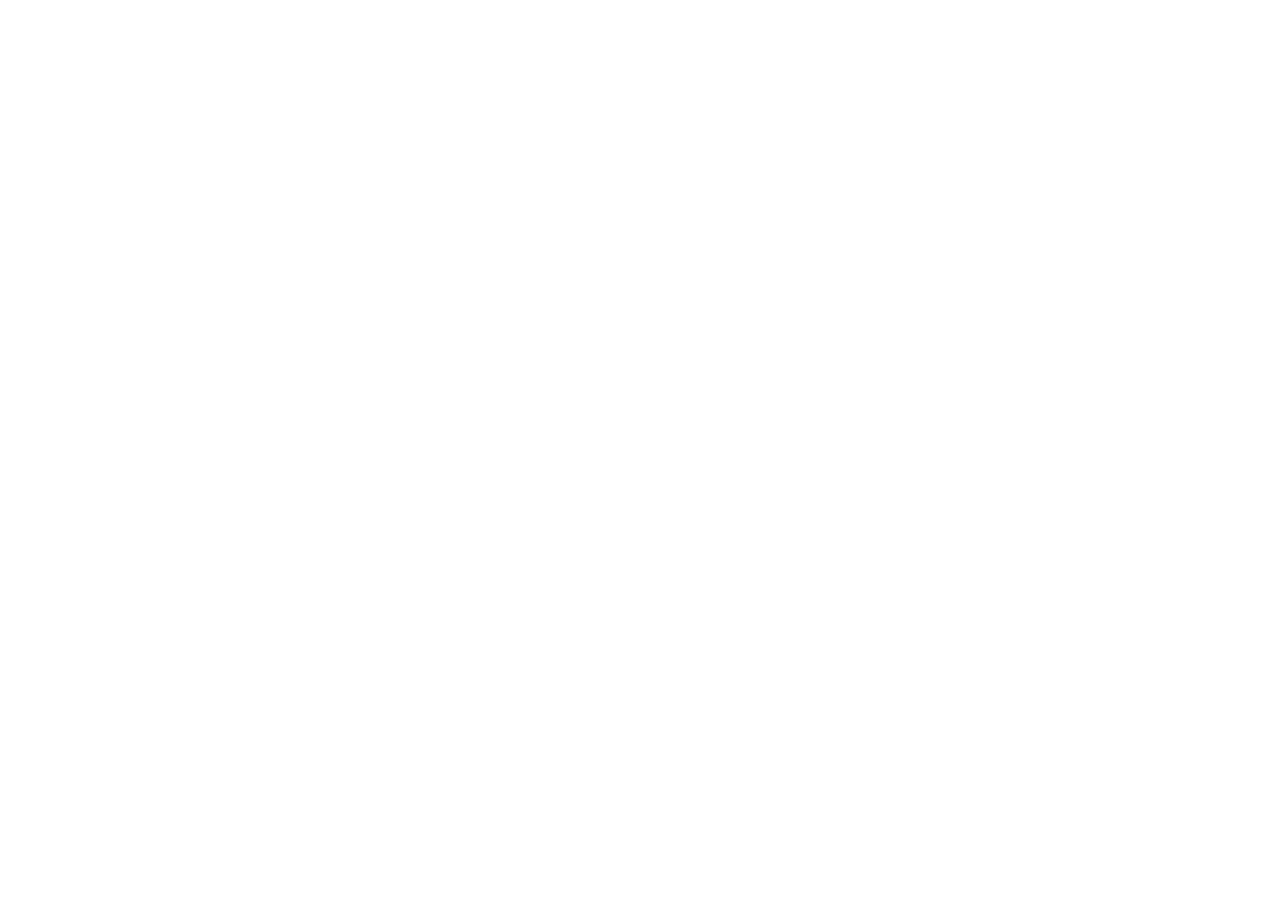
==== random-jokes/index.html @ 66a2a2db "init: add basic file structure" ====
<!DOCTYPE html>
<html lang="en">

<head>
  <meta charset="UTF-8">
  <meta http-equiv="X-UA-Compatible" content="IE=edge">
  <meta name="viewport" content="width=device-width, initial-scale=1.0">
  <title>Random Jokes</title>
</head>

<body>

</body>

</html>
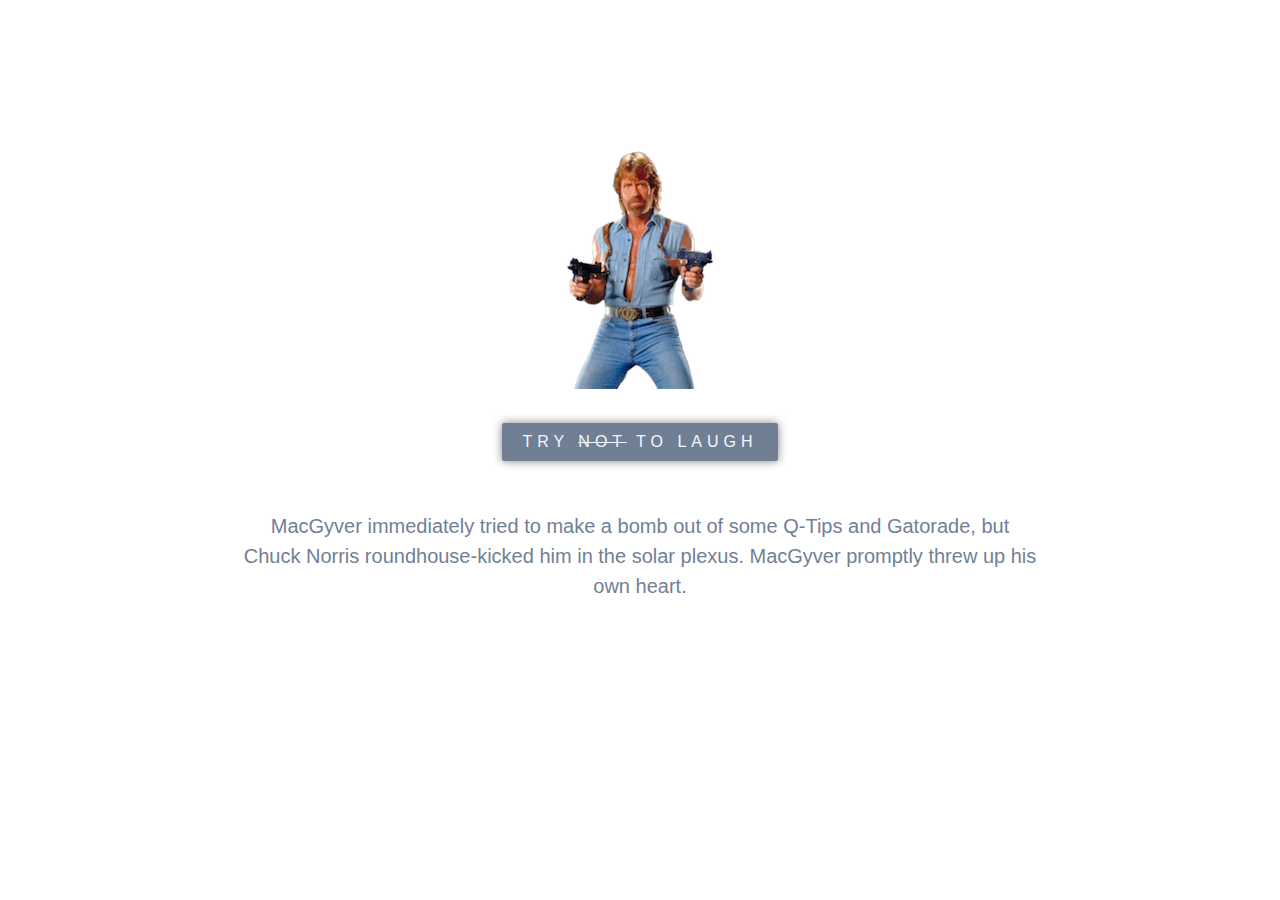
==== commit 73f30c67: "feat: add basic page layout" ====
--- a/random-jokes/index.html
+++ b/random-jokes/index.html
@@ -6,10 +6,23 @@
   <meta http-equiv="X-UA-Compatible" content="IE=edge">
   <meta name="viewport" content="width=device-width, initial-scale=1.0">
   <title>Random Jokes</title>
+  <link rel="stylesheet" href="./style.css">
 </head>
 
 <body>
-
+  <main class="main">
+    <div class="container">
+      <div class="img">
+        <img src="./assets/img/png/chuck.png" alt="Chuk Norris">
+      </div>
+      <div class="btn-block">
+        <button class="btn">try <span class="line-through">not</span> to laugh</button>
+      </div>
+      <p class="quote">MacGyver immediately tried to make a bomb out of some Q-Tips and Gatorade, but Chuck Norris
+        roundhouse-kicked him in the solar plexus. MacGyver promptly threw up his own heart.</p>
+    </div>
+  </main>
+  <script src="./index.js"></script>
 </body>
 
 </html>--- a/random-jokes/style.css
+++ b/random-jokes/style.css
@@ -0,0 +1,51 @@
+*,
+*::before,
+*::after {
+  margin: 0;
+  padding: 0;
+  box-sizing: border-box;
+}
+
+body {
+  font-family: Arial, Helvetica, sans-serif;
+}
+
+.container {
+  max-width: 800px;
+  margin: 150px auto 0;
+  text-align: center;
+}
+
+.img {
+  margin-bottom: 30px;
+}
+
+.btn {
+  text-transform: uppercase;
+  padding: 10px 20px;
+  cursor: pointer;
+  font-family: Arial, Helvetica, sans-serif;
+  font-size: 16px;
+  letter-spacing: 5px;
+  border: none;
+  border-radius: 2px;
+  background-color: #717f95;
+  color: aliceblue;
+  box-shadow: 0 0 10px rgba(0, 0, 0, 0.5);
+  margin-bottom: 50px;
+  transition: 0.3s;
+}
+
+.btn:hover {
+  background-color: #4683e4;
+}
+
+.line-through {
+  text-decoration: line-through;
+}
+
+.quote {
+  font-size: 20px;
+  color: #717f95;
+  line-height: 1.5em;
+}
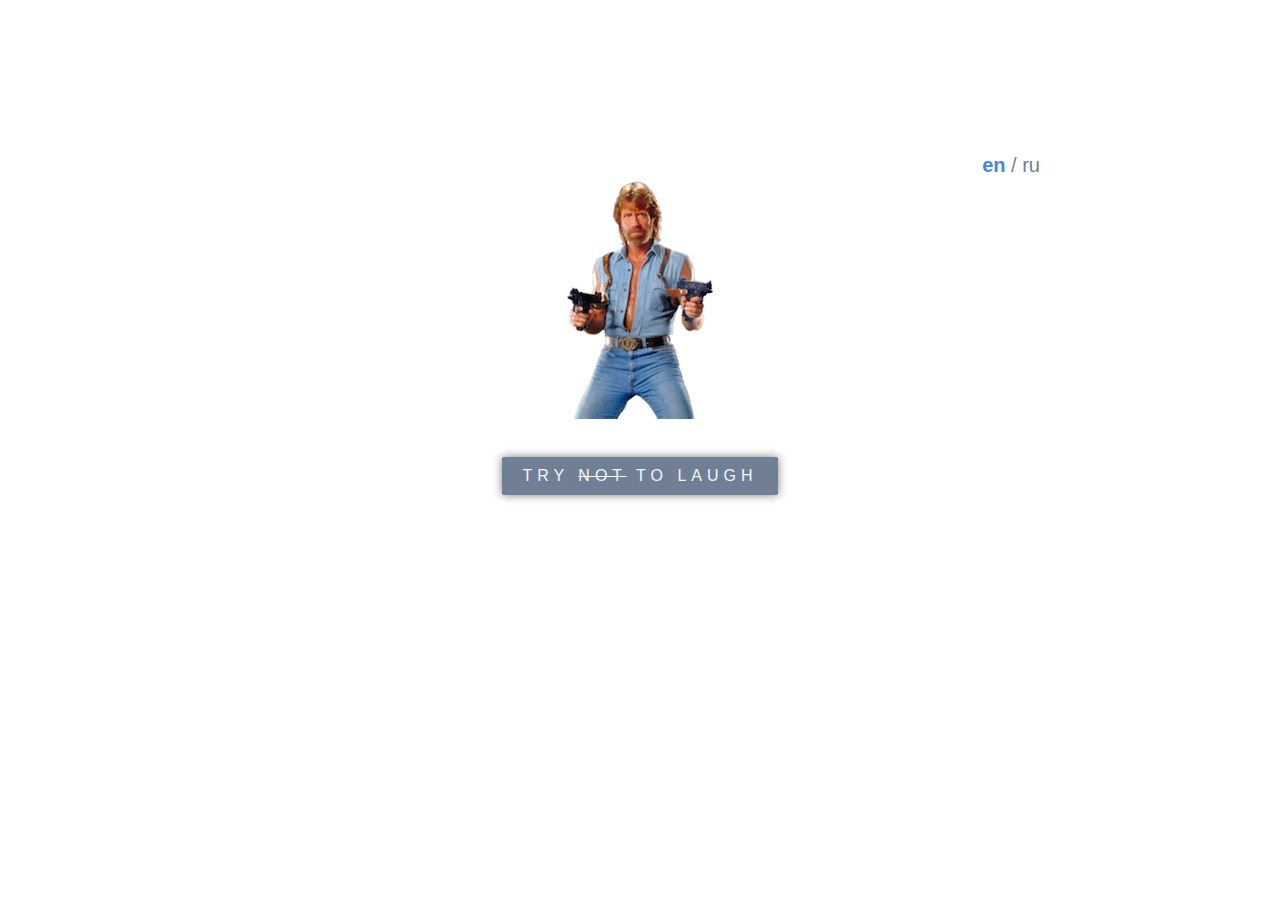
==== commit b6f81613: "feat: add language switcher buttons" ====
--- a/random-jokes/index.html
+++ b/random-jokes/index.html
@@ -10,6 +10,13 @@
 </head>
 
 <body>
+  <header class="header">
+    <div class="container">
+      <div class="lang-switch">
+        <span class="eng lang active">en</span> / <span class="ru lang">ru</span>
+      </div>
+    </div>
+  </header>
   <main class="main">
     <div class="container">
       <div class="img">
@@ -18,9 +25,9 @@
       <div class="btn-block">
         <button class="btn">try <span class="line-through">not</span> to laugh</button>
       </div>
-      <p class="quote">MacGyver immediately tried to make a bomb out of some Q-Tips and Gatorade, but Chuck Norris
-        roundhouse-kicked him in the solar plexus. MacGyver promptly threw up his own heart.</p>
+      <p class="quote"></p>
     </div>
+    <audio class="audio" src="./assets/audio/kick.mp3"></audio>
   </main>
   <script src="./index.js"></script>
 </body>
--- a/random-jokes/style.css
+++ b/random-jokes/style.css
@@ -8,11 +8,31 @@
 
 body {
   font-family: Arial, Helvetica, sans-serif;
+  font-size: 20px;
+  color: #717f95;
+  line-height: 1.5em;
+}
+
+.header {
+  margin-top: 150px;
+}
+
+.lang-switch {
+  text-align: right;
+}
+
+.lang {
+  cursor: pointer;
+}
+
+.lang.active {
+  font-weight: bold;
+  color: #4683e4;
 }
 
 .container {
   max-width: 800px;
-  margin: 150px auto 0;
+  margin: 0 auto;
   text-align: center;
 }
 
@@ -43,9 +63,3 @@
 .line-through {
   text-decoration: line-through;
 }
-
-.quote {
-  font-size: 20px;
-  color: #717f95;
-  line-height: 1.5em;
-}
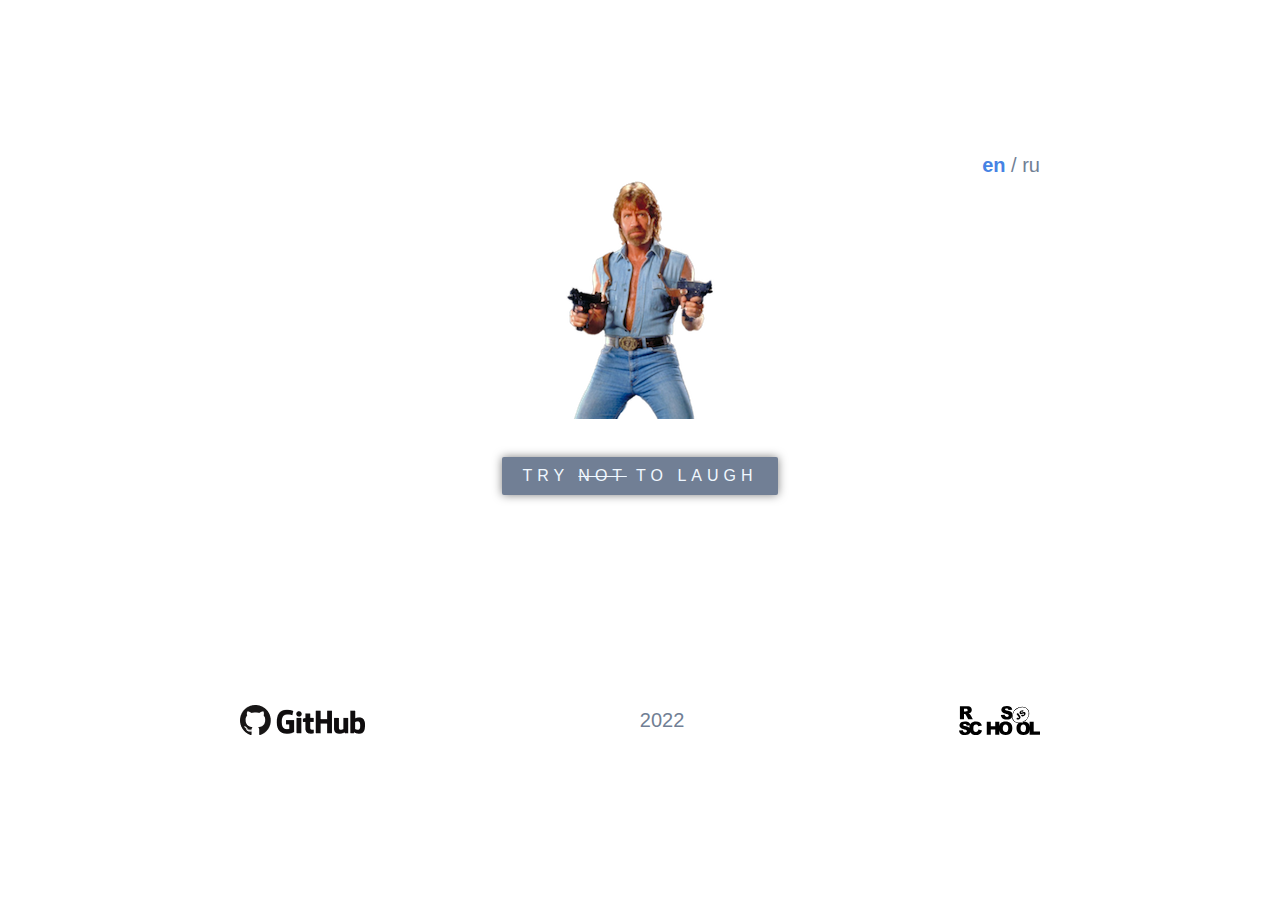
==== commit 6d5e53c1: "feat: add footer" ====
--- a/random-jokes/index.html
+++ b/random-jokes/index.html
@@ -13,14 +13,14 @@
   <header class="header">
     <div class="container">
       <div class="lang-switch">
-        <span class="eng lang active">en</span> / <span class="ru lang">ru</span>
+        <span class="lang active" id="en">en</span> / <span class="lang" id="ru">ru</span>
       </div>
     </div>
   </header>
   <main class="main">
     <div class="container">
       <div class="img">
-        <img src="./assets/img/png/chuck.png" alt="Chuk Norris">
+        <img src="./assets/img/png/chuck.png" alt="Chuck Norris">
       </div>
       <div class="btn-block">
         <button class="btn">try <span class="line-through">not</span> to laugh</button>
@@ -29,6 +29,21 @@
     </div>
     <audio class="audio" src="./assets/audio/kick.mp3"></audio>
   </main>
+  <footer class="footer">
+    <div class="container">
+      <div class="github">
+        <a href="https://github.com/thelastandrew" target="_blank">
+          <img src="./assets/img/png/github-logo.png" alt="GitHub logo">
+        </a>
+      </div>
+      <div class="year">2022</div>
+      <div class="rss">
+        <a href="https://rs.school/js-stage0/" target="_blank">
+          <img src="./assets/img/rs_school_js.svg" alt="RSS logo">
+        </a>
+      </div>
+    </div>
+  </footer>
   <script src="./index.js"></script>
 </body>
 
--- a/random-jokes/style.css
+++ b/random-jokes/style.css
@@ -36,6 +36,10 @@
   text-align: center;
 }
 
+.main {
+  margin-bottom: 40px;
+}
+
 .img {
   margin-bottom: 30px;
 }
@@ -63,3 +67,17 @@
 .line-through {
   text-decoration: line-through;
 }
+
+.quote {
+  height: 120px;
+}
+
+.footer .container {
+  display: flex;
+  flex-direction: row;
+  justify-content: space-between;
+}
+
+.rss img {
+  height: 30px;
+}
